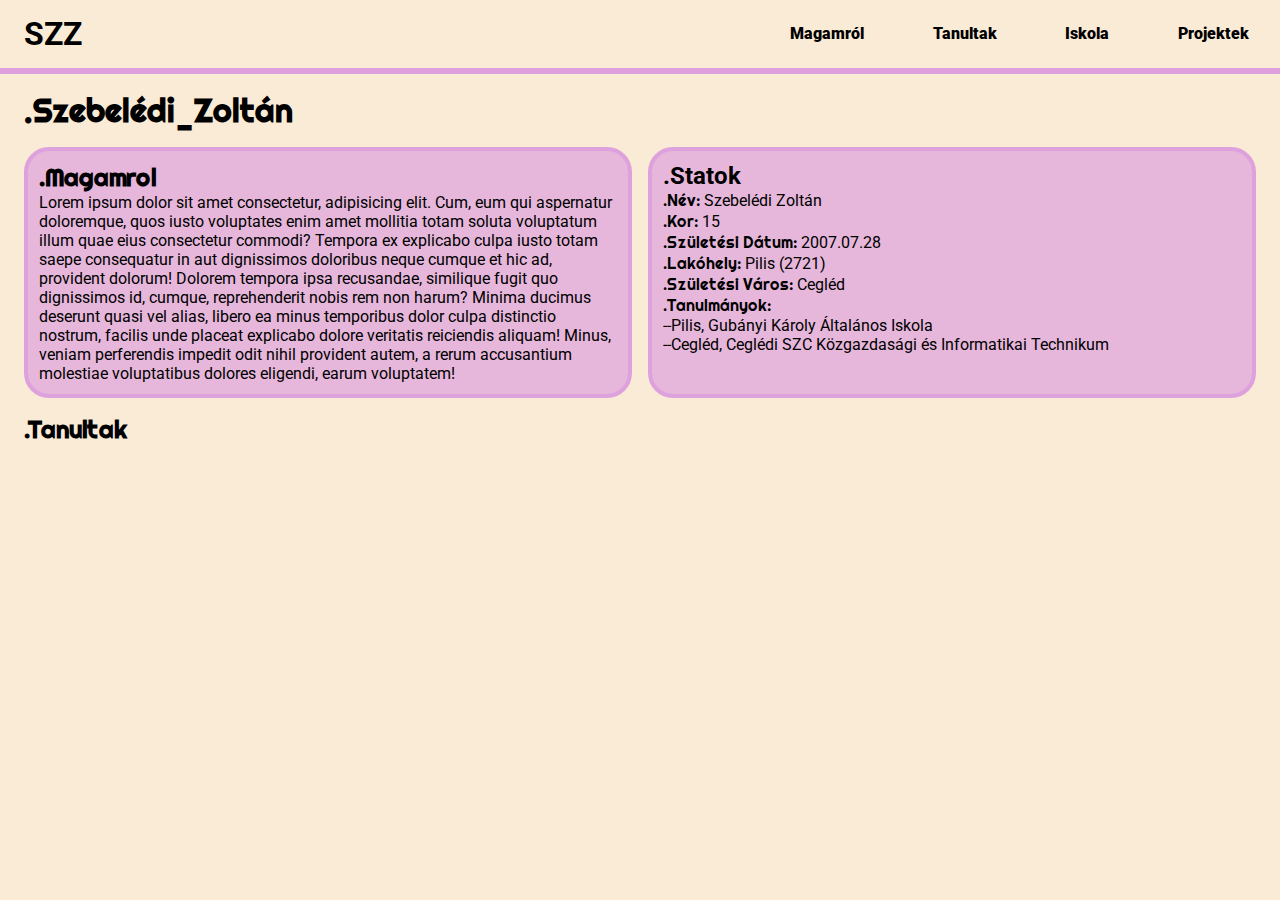
==== web_poertfolio/index.html @ 02496baa "sajatoldal" ====
<!DOCTYPE html>
<html lang="hu">
<head>
    <meta charset="UTF-8">
    <meta http-equiv="X-UA-Compatible" content="IE=edge">
    <meta name="viewport" content="width=device-width, initial-scale=1.0">
    <title>Szebelédi Zoltán Portfolió</title>
    <link rel="stylesheet" href="style.css">
</head>
<body>
    <header>
        <span class="betu">
            <p class="logo">SZZ</p>
        </span>
        <ul class="header">
            <li><a href="">Magamról</a></li>
            <li><a href="">Tanultak</a></li>
            <li><a href="">Iskola</a></li>
            <li><a href="">Projektek</a></li>
        </ul>
    </header>
    <main>
        <h1 class="nev"><span class="betu">.Szebelédi_Zoltán</span></h1>
        <div class="tabok">
            <div class="magamszoveg">
                <h2><span class="betu">.Magamrol</span></h2>
                <p>Lorem ipsum dolor sit amet consectetur, adipisicing elit. Cum, eum qui aspernatur doloremque, quos iusto voluptates enim amet mollitia totam soluta voluptatum illum quae eius consectetur commodi? Tempora ex explicabo culpa iusto totam saepe consequatur in aut dignissimos doloribus neque cumque et hic ad, provident dolorum! Dolorem tempora ipsa recusandae, similique fugit quo dignissimos id, cumque, reprehenderit nobis rem non harum? Minima ducimus deserunt quasi vel alias, libero ea minus temporibus dolor culpa distinctio nostrum, facilis unde placeat explicabo dolore veritatis reiciendis aliquam! Minus, veniam perferendis impedit odit nihil provident autem, a rerum accusantium molestiae voluptatibus dolores eligendi, earum voluptatem!</p>
            </div>
            <div class="statok">
                <h2>.Statok</h2>
                <ul>
                    <li><span class="betu">.Név:</span> Szebelédi Zoltán</li>
                    <li><span class="betu">.Kor:</span> 15</li>
                    <li><span class="betu">.Születési Dátum:</span> 2007.07.28</li>
                    <li><span class="betu">.Lakóhely:</span> Pilis (2721)</li>
                    <li><span class="betu">.Születési Város:</span> Cegléd</li>
                    <li><span class="betu">.Tanulmányok:</span> <br> --Pilis, Gubányi Károly Általános Iskola <br> --Cegléd, Ceglédi SZC Közgazdasági és Informatikai Technikum</li>
                    </li>
                </ul>
            </div>
        </div>
        <div class="tanultak">
            <h2><span class="betu">.Tanultak</span></h2>
            <div class="lang">
                <div class="langtab"></div>
                <div class="langtab"></div>
                <div class="langtab"></div>
                <div class="langtab"></div>
                <div class="langtab"></div>
                <div class="langtab"></div>
            </div>
        </div>
    </main>
</body>
</html>
---- web_poertfolio/style.css ----
@import url('https://fonts.googleapis.com/css2?family=Roboto:wght@700&display=swap');
@import url('https://fonts.googleapis.com/css2?family=Roboto&display=swap');
@import url('https://fonts.googleapis.com/css2?family=Righteous&display=swap');

* {
    padding: 0;
    margin: 0;
    font-family: 'Roboto';
}



header {
    display: flex;
    justify-content: space-between;
    align-items: center;
    width: 100%;
    padding: .9em 1.5em;
    background-color: antiquewhite;
    border-bottom: 6px solid plum;
}

.logo {
    font-weight: bold;
    font-size: 2em;
    transition: all .7s;
}

.logo:hover {
    text-shadow: 50px 0px plum;
}

ul.header {
    margin-right: 1.4em;
}

ul.header li{
    font-weight:900;
    list-style: none;
    display: inline-block;
    margin: 0 1.4em;
    transition: all .5s;
    box-sizing: content-box;
    padding: .5em;
    border: 2px solid antiquewhite;
    pointer-events: visible;
    text-decoration: none;
    border-radius: 10px;
}

ul.header li a{
    text-decoration: none;
    color: black;
}

ul.header li:hover {
    box-sizing: content-box;
    text-shadow: 5px 2px plum;
    border: 2px solid plum;
    border-radius: 25px;
    transform: scale(110%);
}


body {
    background-color: antiquewhite;
}

main {
    margin: 1em 1.5em;
    font-family: 'Righteous';
}

.tabok {
    display: flex;
    justify-content: space-around;
    gap: 1em;
}

.magamszoveg, .statok {
    width: 50%;
    padding: .7em;
    background-color: rgba(221, 161, 221, 0.7);
    margin: 1em 0em;
    border: 4px solid rgba(221, 161, 221, 1);
    border-radius: 25px;
    font-family: 'Righteous';
}

.statok li {
    list-style: none;
}

span {
    font-family: 'Righteous', cursive;
    transition: all 1s;
}

span:hover {
    text-shadow: 1px 1px 11px plum;
}
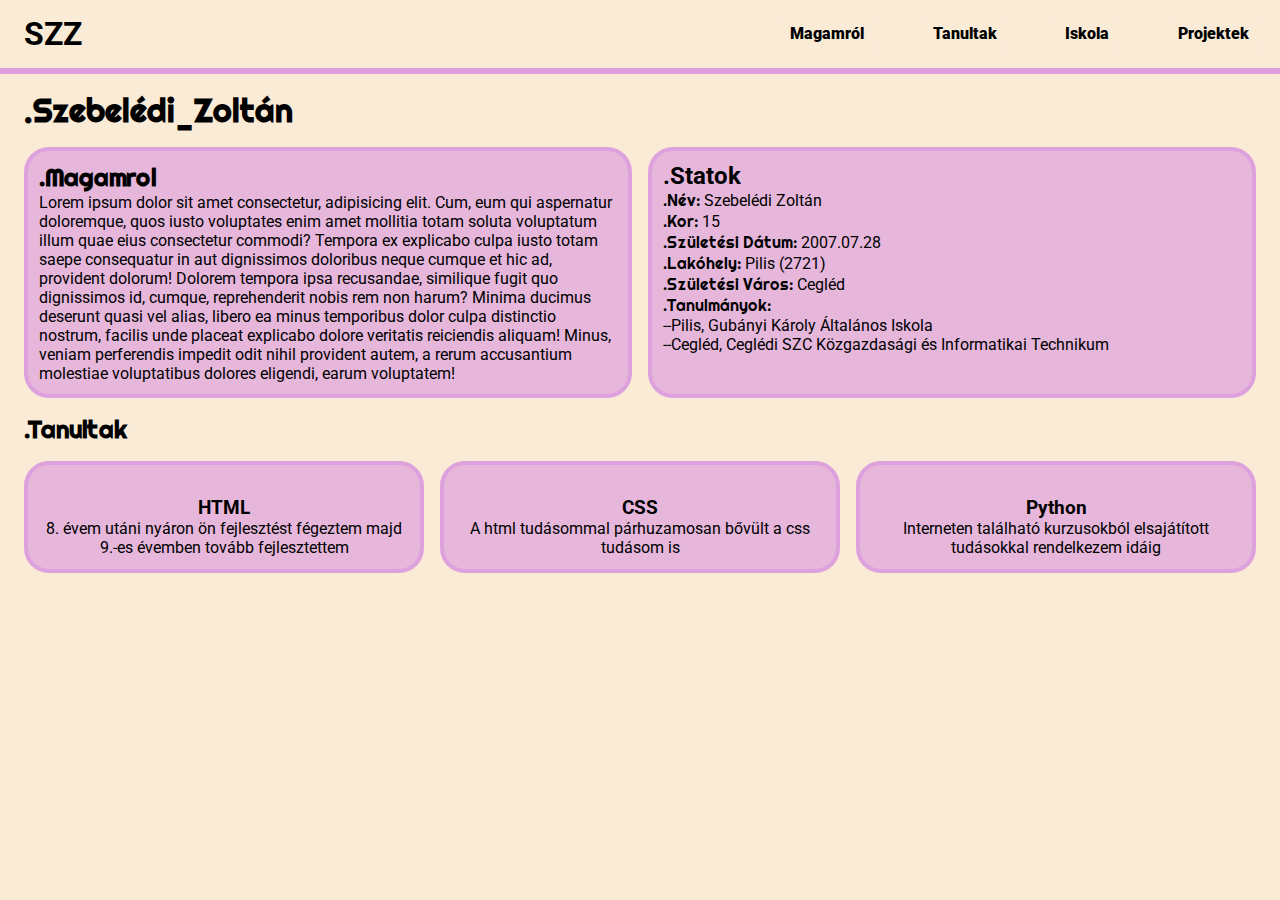
==== commit 0bd5735d: "nemtudom" ====
--- a/web_poertfolio/index.html
+++ b/web_poertfolio/index.html
@@ -42,12 +42,21 @@
         <div class="tanultak">
             <h2><span class="betu">.Tanultak</span></h2>
             <div class="lang">
-                <div class="langtab"></div>
-                <div class="langtab"></div>
-                <div class="langtab"></div>
-                <div class="langtab"></div>
-                <div class="langtab"></div>
-                <div class="langtab"></div>
+                <div class="langtab">
+                    <img src="" alt="">
+                    <h3>HTML</h3>
+                    <p>8. évem utáni nyáron ön fejlesztést fégeztem majd 9.-es évemben tovább fejlesztettem</p>
+                </div>
+                <div class="langtab">
+                    <img src="" alt="">
+                    <h3>CSS</h3>
+                    <p>A html tudásommal párhuzamosan bővült a css tudásom is</p>
+                </div>
+                <div class="langtab">
+                    <img src="" alt="">
+                    <h3>Python</h3>
+                    <p>Interneten található kurzusokból elsajátított tudásokkal rendelkezem idáig</p>
+                </div>
             </div>
         </div>
     </main>
--- a/web_poertfolio/style.css
+++ b/web_poertfolio/style.css
@@ -100,7 +100,29 @@
     text-shadow: 1px 1px 11px plum;
 }
 
+.lang {
+    display: flex;
+    justify-content: space-around;
+    gap: 1em;
+}
+
+.langtab {
+    width: 50%;
+    padding: .7em;
+    background-color: rgba(221, 161, 221, 0.7);
+    margin: 1em 0em;
+    border: 4px solid rgba(221, 161, 221, 1);
+    border-radius: 25px;
+    font-family: 'Righteous';
+}
+
+.langtab h3 {
+    text-align: center;
+}
+
+.langtab p {
+    text-align: center;
+}
 
 
 
-
